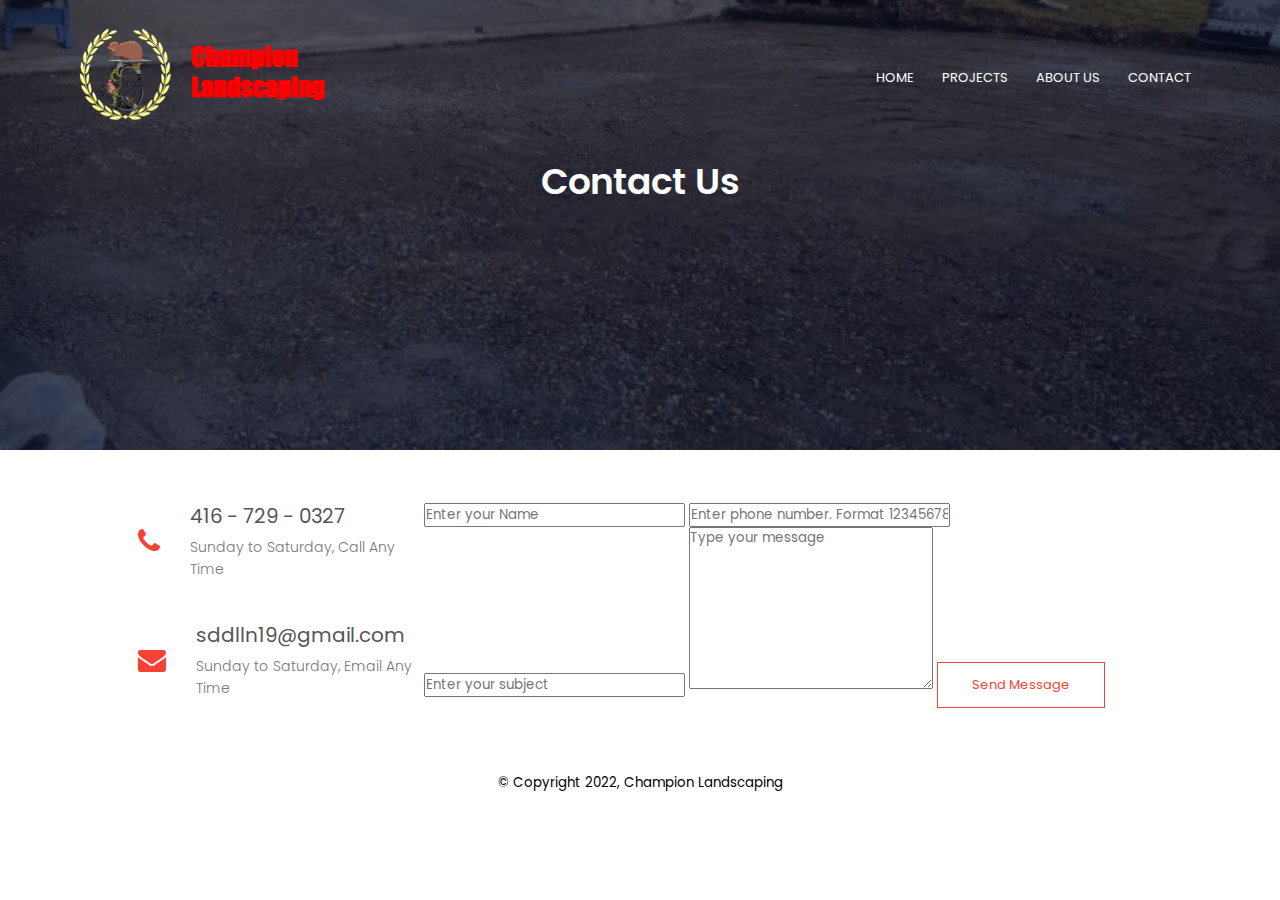
==== Contact-Us.html @ 690b7869 "Update Contact-Us.html" ====
<!DOCTYPE html>
<html>
    <head>
        <meta name="viewport" content="with=device-width, initial-scale=1.0">
        <title>Champion Landscaping</title>
        <link rel="stylesheet" href="style.css">
        <link rel="preconnect" href="https://fonts.googleapis.com">
        <link rel="preconnect" href="https://fonts.gstatic.com" crossorigin>
        <link href="https://fonts.googleapis.com/css2?family=Poppins:wght@100;200;300;400;600;700&display=swap" rel="stylesheet">
        <link rel="stylesheet" href="https://stackpath.bootstrapcdn.com/font-awesome/4.7.0/css/font-awesome.min.css">
    </head>
    <body>
        <section class="sub-header">
            <nav>
                <a href="index.html"><img src="Logo.png"></a>
                <div class="nav-links" id="navLinks">
                    <i class="fa fa-times" onclick="hideMenu()"></i>
                    <ul>
                        <li><a href="index.html">HOME</a></li>
                        <li><a href="Projects.html">PROJECTS</a></li>
                        <li><a href="About-Us.html">ABOUT US</a></li>
                        <li><a href="Contact-Us.html">CONTACT</a></li>
                    </ul>
                </div>
                <i class="fa fa-bars" onclick="showMenu()"></i>
            </nav>
            <h1>Contact Us</h1>
        </section>

        <section class="contact-us">

            <div class="row">
                <div class="contact-col">
                    <div>
                        <i class="fa fa-phone"></i>
                        <span>
                            <h5>416 - 729 - 0327</h5>
                            <p>Sunday to Saturday, Call Any Time </p>
                        </span>
                    </div>
                    <div>
                        <i class="fa fa-envelope"></i>
                        <span>
                            <h5>sddlln19@gmail.com</h5>
                            <p>Sunday to Saturday, Email Any Time </p>
                        </span>
                    </div>

                </div>
                <input type="text" name="_honey" style="display: none;">

                <input type="hidden" name="_captcha" value="false">

                <input type="hidden" name="_next" value="champlandscaping.ca/Contact-Us.html"


                <div class="contact-col">
                    <form action="https://formsubmit.co/sddlln19@gmail.com" method="POST">
                        <input type="text" name="First&nbsp;Name" autocomplete="off" placeholder="Enter your Name" required>
                        <input type="tel" name="Phone&nbsp;Number" pattern="[0-9]{3}[0-9]{3}[0-9]{4}" maxlength="10" autocomplete="off" placeholder="Enter phone number. Format 1234567890" required>
                        <input type="text" name="Subject" autocomplete="off" placeholder="Enter your subject" required>
                        <textarea rows="8" name="Message" autocomplete="off" placeholder="Type your message" required></textarea>
                        <button type="submit" class="hero-btn red-btn">Send Message</button>
                    </form>
                </div>
            </div>

        </section>


        <script>
            var navLinks = document.getElementById("navLinks");
            function showMenu(){
                navLinks.style.right = "0";
            }
            function hideMenu(){
                navLinks.style.right = "-200px"
            }
        </script>
    </body>
        <footer> <center><small>&copy; Copyright 2022, Champion Landscaping</small></center></footer> 
</html>
---- style.css ----
*{
    margin: 0;
    padding: 0;
    font-family: 'Poppins', sans-serif;
}
.header{
    min-height: 100vh;
    width: 100%;
    background-image:linear-gradient(rgba(4,9,30,0.7),rgba(4,9,30,0.7)),url(Grass.jpg);
    background-position: cover;
    background-size: cover;
    position: relative;
}
nav{
    display: flex;
    padding: 2% 6%;
    justify-content: space-between;
    align-items: center;
}
nav img{
    width: 250px;
}
.nav-links{
    flex: 1;
    text-align: right;
}
.nav-links ul li {
    list-style: none;
    display: inline-block;
    padding: 8px 12px;
    position: relative;
    
}
.nav-links ul li a{
    color:#fff;
    text-decoration: none;
    font-size: 13px;
}
.nav-links ul li::after{
    content: '';
    width: 0%;
    height: 2px;
    background: #f44336;
    display: block;
    margin: auto;
    transition: 0.5s;
}
.nav-links ul li:hover::after{
    width: 100%;

}
.text-box{
    width: 90%;
    color: #fff;
    position: absolute;
    top: 50%;
    left: 50%;
    transform: translate(-50%, -50%);
    text-align: center;
}
.text-box h1{
    font-size: 62px;
}
.hero-btn{
    display: inline-block;
    text-decoration: none;
    color: #fff;
    border: 1px solid #fff;
    padding: 12px 34px;
    font-size: 13px;
    background: transparent;
    position:relative;
    cursor: pointer;
}
.hero-btn:hover{
    border: 1px solid #f44336;
    background: #f44336;
    transition: 1s;
}

nav .fa{
    display: none;
}

@media(max-width: 700px){
    .text-box h1{
        font-size: 20px;
    }
    .nav-links ul li{
        display: block;
    }
    .nav-links{
        position: fixed;
        background: #f44336;
        height: 100vh;
        width: 200px;
        top: 0;
        right: -200px;
        text-align: left;
        z-index: 2;
        transition: 1s;
    }
    nav .fa{
        display: block;
        color:#fff;
        margin: 10px;
        font-size: 22px;
        cursor: pointer;
    }
    .nav-links ul{
        padding: 30px;
    }
}
.services{
    width: 80%;
    margin: auto;
    text-align: center;
    padding-top: 100px;
}
h1{
    font-size: 36px;
    font-weight: 600;
}

p{
    color: #777;
    font-size: 14px;
    font-weight: 300;
    line-height: 22px;
    padding: 10px;
}
.row{
    margin-top: 5%;
    display: flex;
    justify-content: space-between;
}
.services-col{
    flex-basis: 31%;
    background: #fff3f3;
    border-radius: 10px;
    margin-bottom: 5%;
    padding: 20px 10px;
    box-sizing: border-box;
    transition: 0.5s;
}
h3{
    text-align: center;
    font-weight: 600;
    margin: 10px 0;
}
.services-col:hover{
    box-shadow: 0 0 20px 0px rgba(0,0,0,0.2);
}
@media(max-width: 700px){
    .row{
        flex-direction: column;
    }
}

.sub-header{
    height: 50vh;
    width: 100%;
    background-image: linear-gradient(rgba(4,9,30,0.7),rgba(4,9,30,0.7)), url(About\ Us.png);
    background-position: center;
    background-size: cover;
    text-align: center;
    color: #fff;
}
.about-us{
    width: 80%;
    margin: auto;
    padding-top: 80px;
    padding-bottom: 50px;
}

.about-col{
    flex-basis: 48%;
    padding: 30px 2px;
}

.about-col img{
    width: 100%;
}
.about-col h1{
    padding-top: 0;
}
.about-col p{
    padding: 15px 0 25px;
}
.red-btn{
    border: 1px solid #f44336;
    background: transparent;
    color: #f44336;
}
.red-btn:hover{
    color: #fff;
}



.contact-us{
    width: 80%;
    margin: auto;
}

.contact-col{
    flex-basis: 48%;
    margin-bottom: 30px;
}
.contact-col div{
    display: flex;
    align-items: center;
    margin-bottom: 40px;
}
.contact-col div .fa{
    font-size: 28px;
    color: #f44336;
    margin: 10px;
    margin-right: 30px;
}
.contact-col div p{
    padding: 0;
}
.contact-col div h5{
    font-size: 20px;
    margin-bottom: 5px;
    color: #555;
    font-weight: 400;
}
.contact-col input, .contact-col textarea{
    width: 100%;
    padding: 15px;
    margin-bottom: 17px;
    outline: none;
    border: 1px solid #ccc;
}
.sub-sub-header{
    height: 50vh;
    width: 100%;
    background-image: linear-gradient(rgba(4,9,30,0.7),rgba(4,9,30,0.7)), url(Projects.png);
    background-position: center;
    background-size: cover;
    text-align: center;
    color: #fff;
}
.gallery{
    margin: 10px 50px;
}
.gallery img{
    width: 530px;
    height: 300;
    padding: 5px;
    filter: grayscale(0%);
    transition: 1s;
}
.gallery img:hover{
    filter: grayscale(0%);
    transform: scale(1.1);
}
@media(max-width=700px){
    
    .gallery img{
    display: inline-block;
    width: 100%;
    min-width: 200px;
    align-items: center;
    text-align: center;
    flex-direction: column;
    }
}
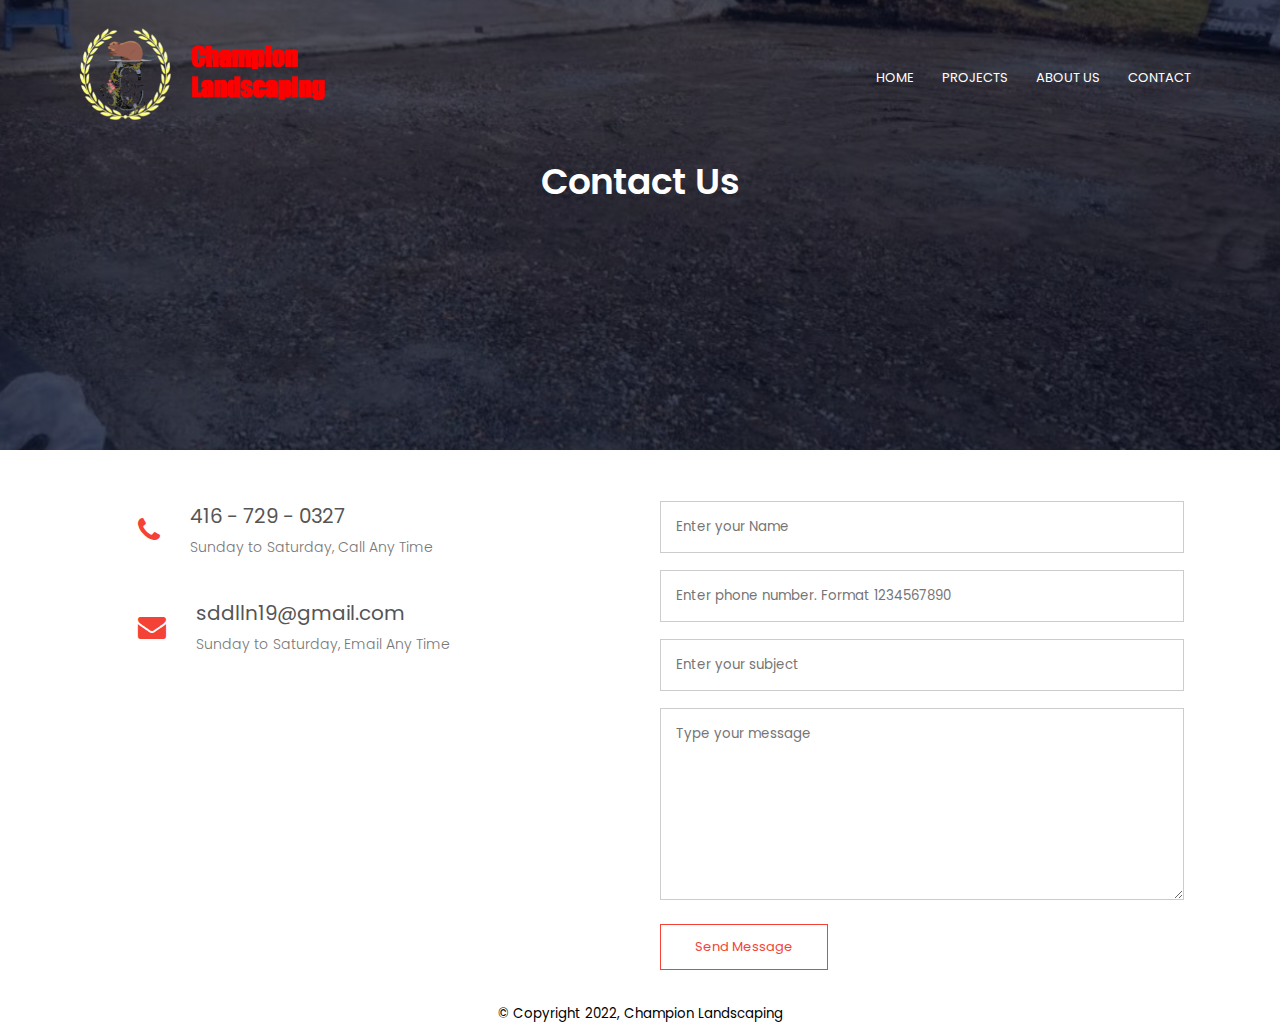
==== commit 8a355d57: "Update Contact-Us.html" ====
--- a/Contact-Us.html
+++ b/Contact-Us.html
@@ -1,3 +1,5 @@
+
+   
 <!DOCTYPE html>
 <html>
     <head>
@@ -47,19 +49,12 @@
                     </div>
 
                 </div>
-                <input type="text" name="_honey" style="display: none;">
-
-                <input type="hidden" name="_captcha" value="false">
-
-                <input type="hidden" name="_next" value="champlandscaping.ca/Contact-Us.html"
-
-
                 <div class="contact-col">
                     <form action="https://formsubmit.co/sddlln19@gmail.com" method="POST">
-                        <input type="text" name="First&nbsp;Name" autocomplete="off" placeholder="Enter your Name" required>
-                        <input type="tel" name="Phone&nbsp;Number" pattern="[0-9]{3}[0-9]{3}[0-9]{4}" maxlength="10" autocomplete="off" placeholder="Enter phone number. Format 1234567890" required>
-                        <input type="text" name="Subject" autocomplete="off" placeholder="Enter your subject" required>
-                        <textarea rows="8" name="Message" autocomplete="off" placeholder="Type your message" required></textarea>
+                        <input type="text" name="name" autocomplete="off" placeholder="Enter your Name" required>
+                        <input type="tel" name="tel" pattern="[0-9]{3}[0-9]{3}[0-9]{4}" maxlength="10" autocomplete="off" placeholder="Enter phone number. Format 1234567890" required>
+                        <input type="text" name="subject" autocomplete="off" placeholder="Enter your subject" required>
+                        <textarea rows="8" name="message" autocomplete="off" placeholder="Type your message" required></textarea>
                         <button type="submit" class="hero-btn red-btn">Send Message</button>
                     </form>
                 </div>
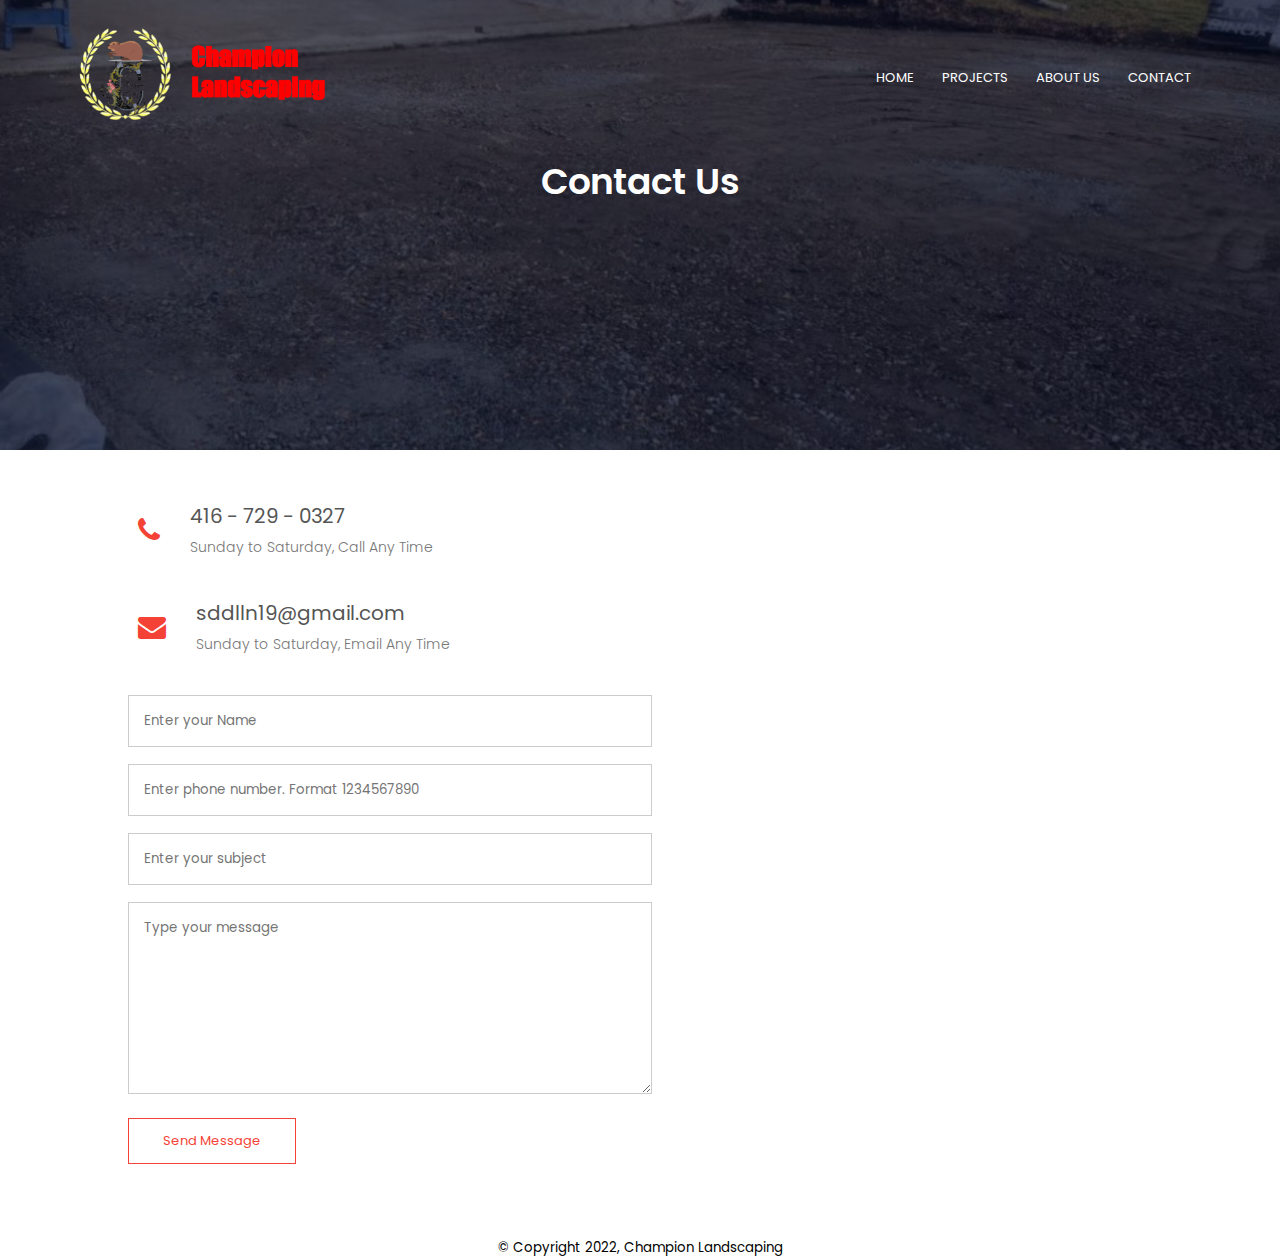
==== commit 0991492e: "Update Contact-Us.html" ====
--- a/Contact-Us.html
+++ b/Contact-Us.html
@@ -47,6 +47,12 @@
                             <p>Sunday to Saturday, Email Any Time </p>
                         </span>
                     </div>
+                   
+                   <input type="text" name="_honey" style="display: none;">
+
+                   <input type="hidden" name="-captcha" value="false">
+
+                   <input type="hidden" name="_next" value="champlandscaping.ca/Contact-Us.html"
 
                 </div>
                 <div class="contact-col">
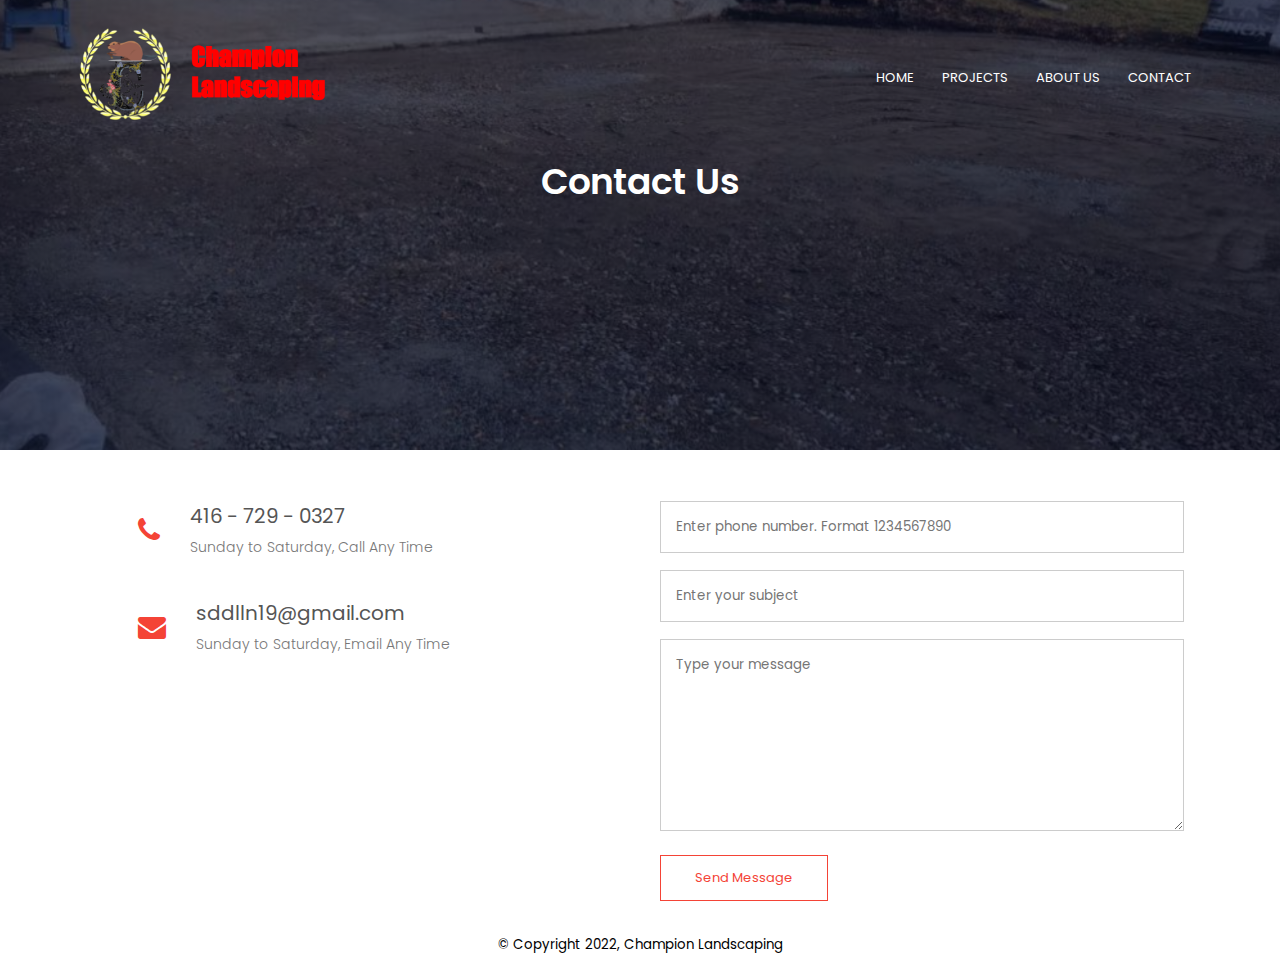
==== commit 3e500583: "Update Contact-Us.html" ====
--- a/Contact-Us.html
+++ b/Contact-Us.html
@@ -46,17 +46,13 @@
                             <h5>sddlln19@gmail.com</h5>
                             <p>Sunday to Saturday, Email Any Time </p>
                         </span>
-                    </div>
-                   
-                   <input type="text" name="_honey" style="display: none;">
-
-                   <input type="hidden" name="-captcha" value="false">
-
-                   <input type="hidden" name="_next" value="champlandscaping.ca/Contact-Us.html"
-
+                   </div>
                 </div>
                 <div class="contact-col">
-                    <form action="https://formsubmit.co/sddlln19@gmail.com" method="POST">
+                    <form action="https://formsubmit.co/gurulost9@gmail.com" method="POST">
+                        <input type="text" name="_honey" style="display: none;">
+                        <input type="hidden" name="_captcha" value="false">
+                        <input type="hidden" name="_next" value="champlandscaping.ca/Contact-Us.html"
                         <input type="text" name="name" autocomplete="off" placeholder="Enter your Name" required>
                         <input type="tel" name="tel" pattern="[0-9]{3}[0-9]{3}[0-9]{4}" maxlength="10" autocomplete="off" placeholder="Enter phone number. Format 1234567890" required>
                         <input type="text" name="subject" autocomplete="off" placeholder="Enter your subject" required>
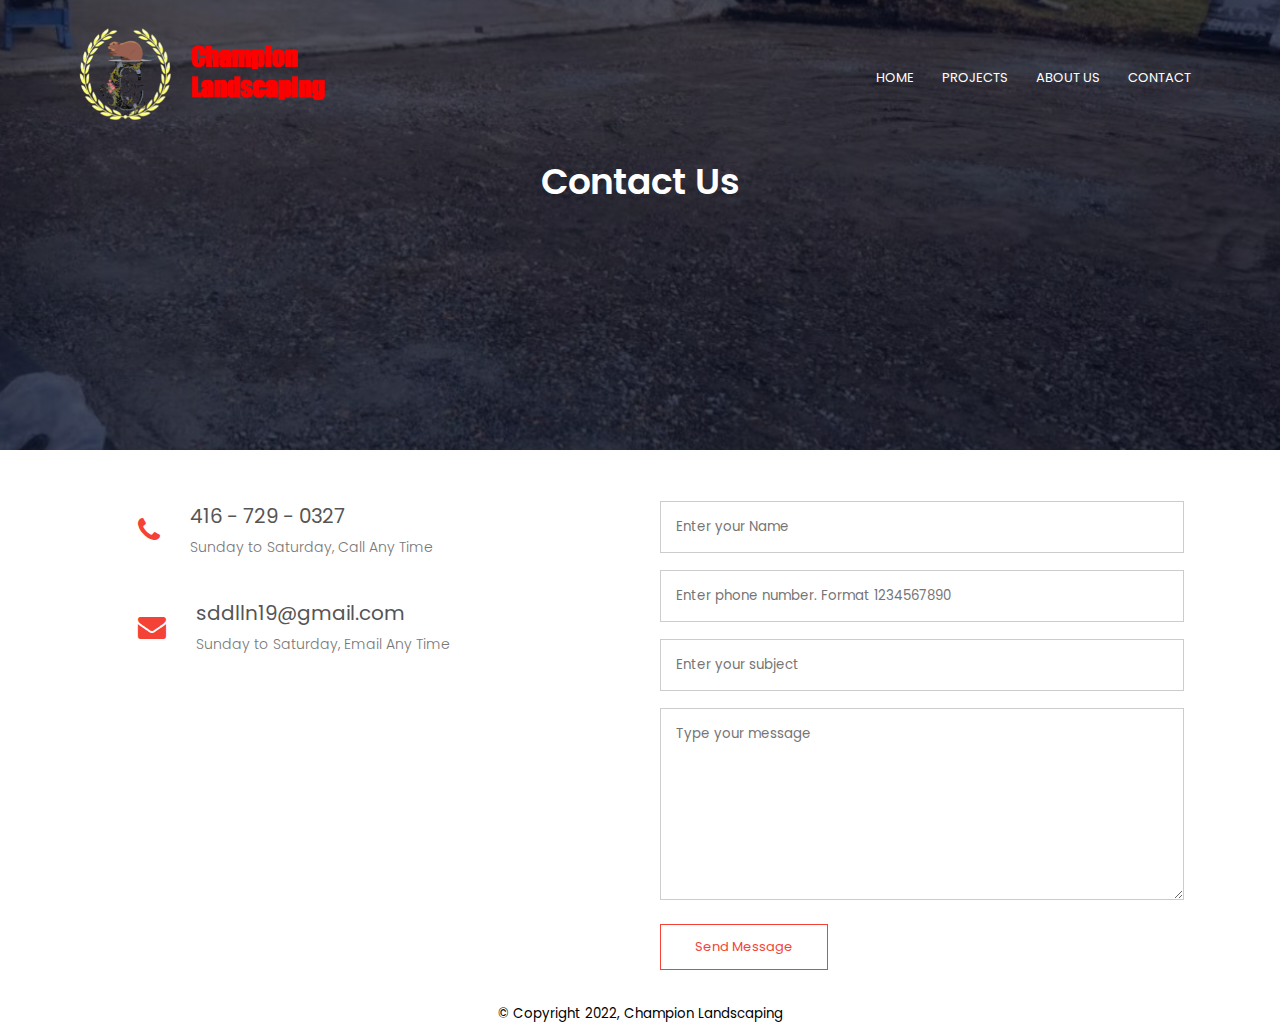
==== commit 8726137b: "Update Contact-Us.html" ====
--- a/Contact-Us.html
+++ b/Contact-Us.html
@@ -50,9 +50,6 @@
                 </div>
                 <div class="contact-col">
                     <form action="https://formsubmit.co/gurulost9@gmail.com" method="POST">
-                        <input type="text" name="_honey" style="display: none;">
-                        <input type="hidden" name="_captcha" value="false">
-                        <input type="hidden" name="_next" value="champlandscaping.ca/Contact-Us.html"
                         <input type="text" name="name" autocomplete="off" placeholder="Enter your Name" required>
                         <input type="tel" name="tel" pattern="[0-9]{3}[0-9]{3}[0-9]{4}" maxlength="10" autocomplete="off" placeholder="Enter phone number. Format 1234567890" required>
                         <input type="text" name="subject" autocomplete="off" placeholder="Enter your subject" required>
